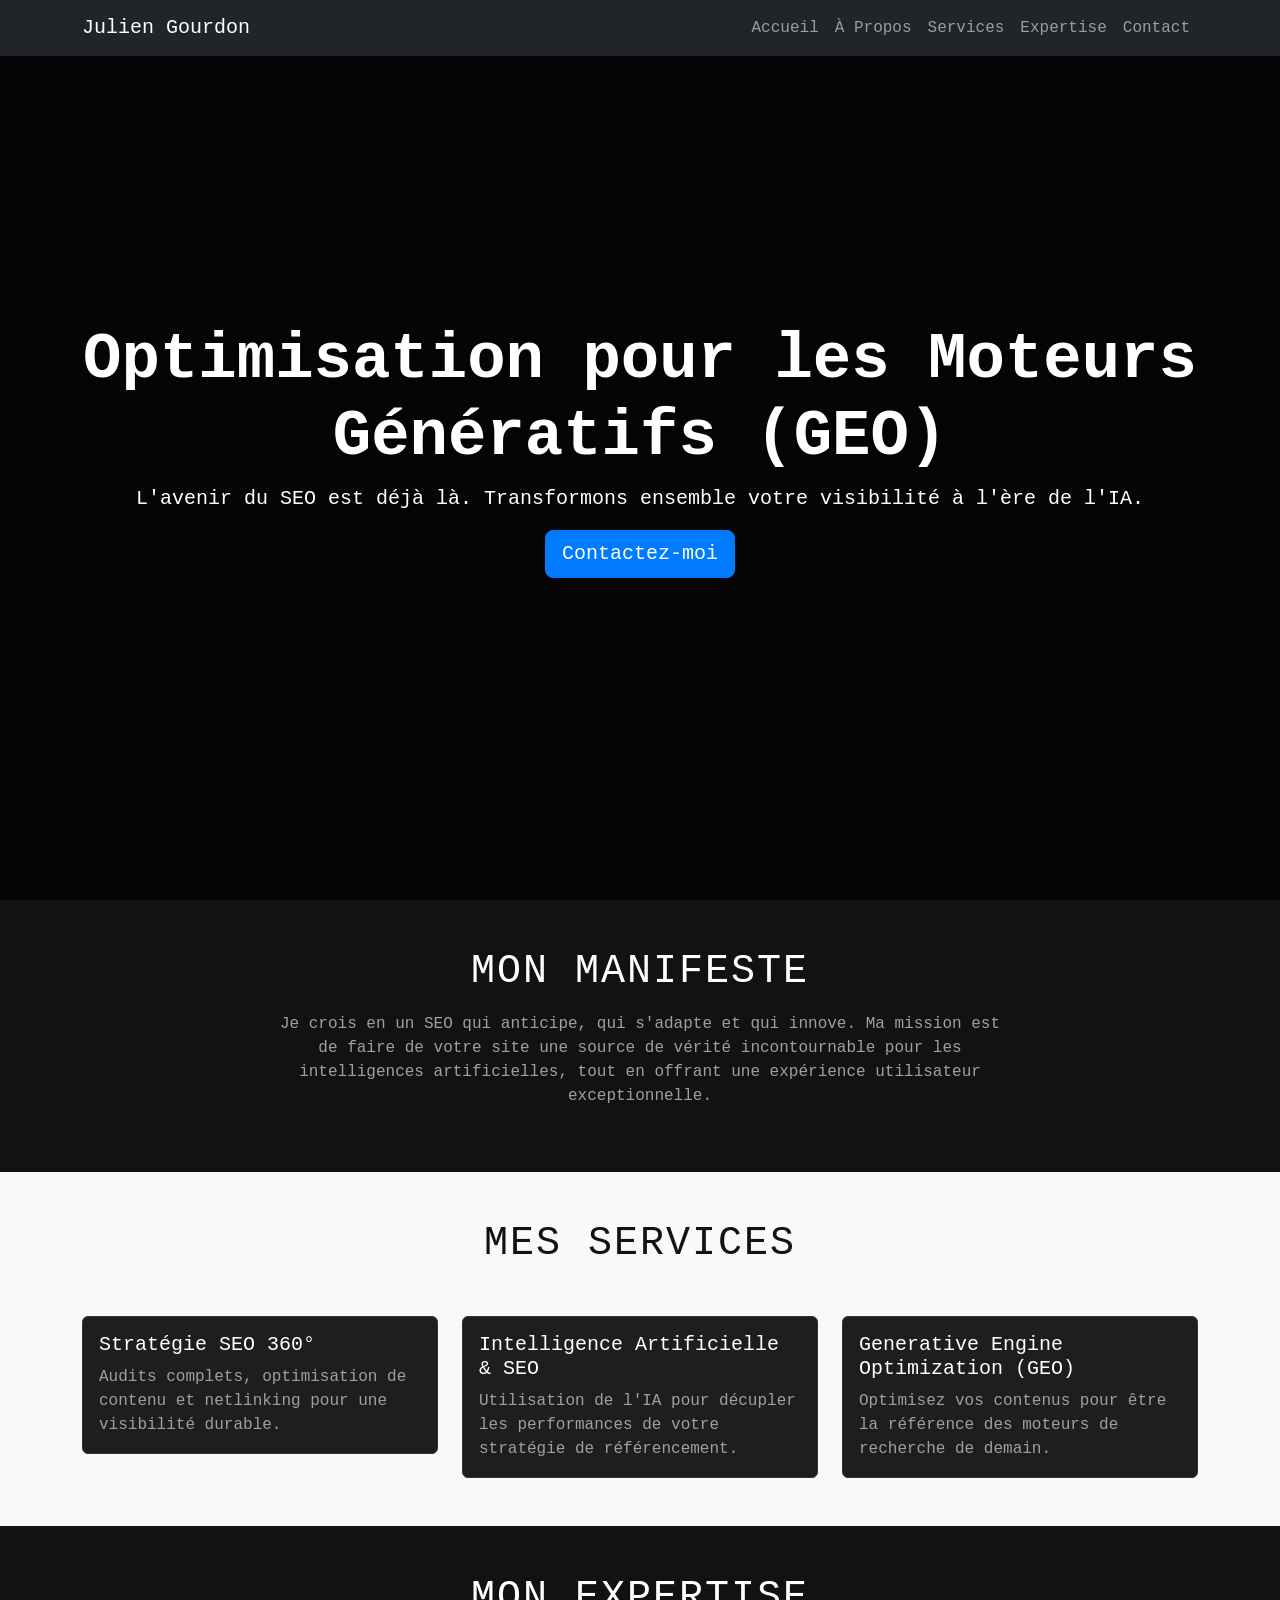
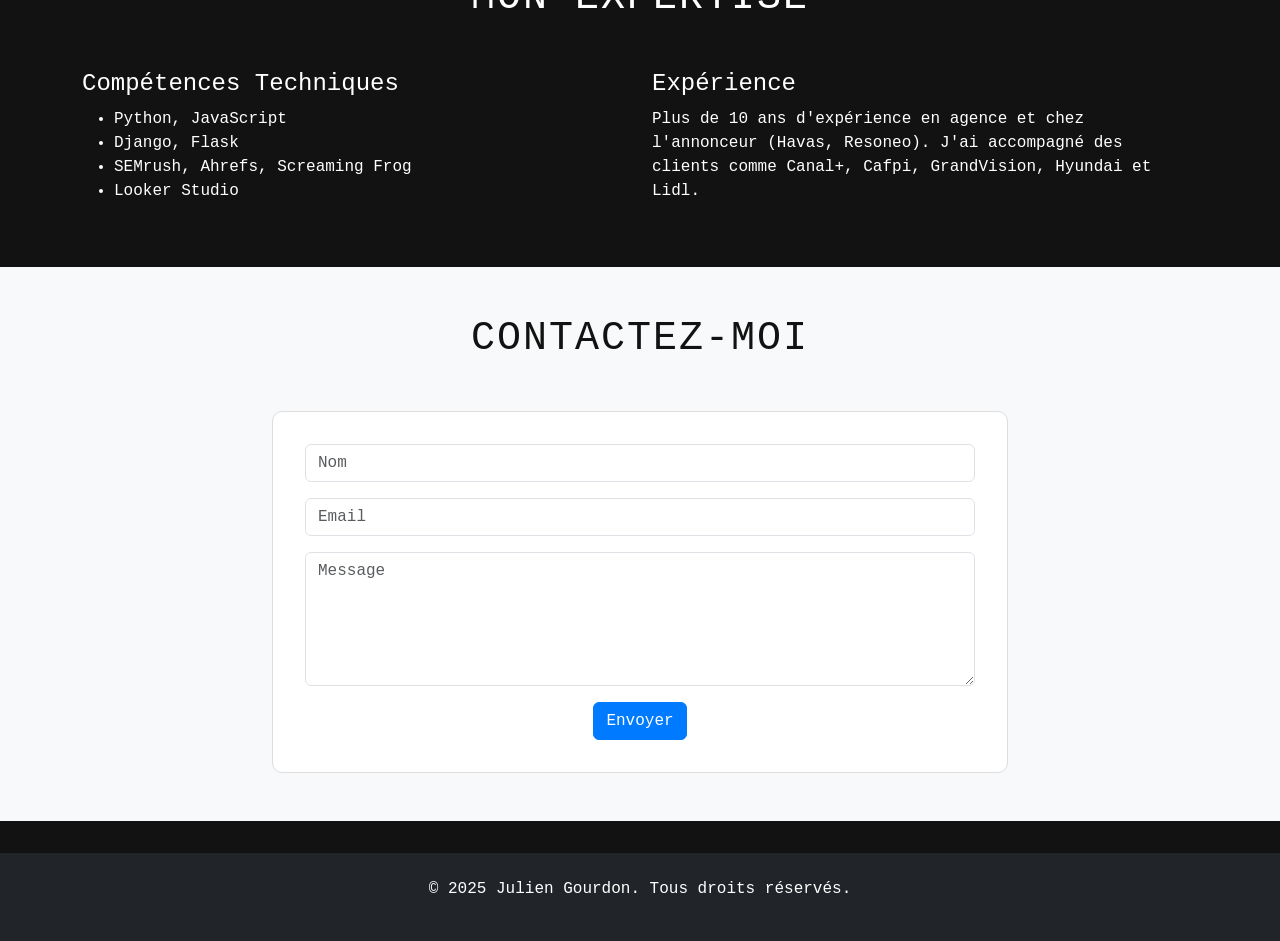
==== home.html @ 88cc04ff "feat:Initial-Website-Version" ====
<!DOCTYPE html>
<html lang="fr">
<head>
    <meta charset="UTF-8">
    <meta name="viewport" content="width=device-width, initial-scale=1.0">
    <title>Julien Gourdon - Consultant GEO & SEO</title>
    <link href="https://cdn.jsdelivr.net/npm/bootstrap@5.3.3/dist/css/bootstrap.min.css" rel="stylesheet">
    <link rel="stylesheet" href="home.css">
</head>
<body>

    <nav class="navbar navbar-expand-lg navbar-dark bg-dark fixed-top">
        <div class="container">
            <a class="navbar-brand" href="#">Julien Gourdon</a>
            <button class="navbar-toggler" type="button" data-bs-toggle="collapse" data-bs-target="#navbarNav" aria-controls="navbarNav" aria-expanded="false" aria-label="Toggle navigation">
                <span class="navbar-toggler-icon"></span>
            </button>
            <div class="collapse navbar-collapse" id="navbarNav">
                <ul class="navbar-nav ms-auto">
                    <li class="nav-item"><a class="nav-link" href="#hero">Accueil</a></li>
                    <li class="nav-item"><a class="nav-link" href="#about">À Propos</a></li>
                    <li class="nav-item"><a class="nav-link" href="#services">Services</a></li>
                    <li class="nav-item"><a class="nav-link" href="#expertise">Expertise</a></li>
                    <li class="nav-item"><a class="nav-link" href="#contact">Contact</a></li>
                </ul>
            </div>
        </div>
    </nav>

    <header id="hero" class="hero-section">
        <div class="container text-center">
            <h1 class="display-4">Optimisation pour les Moteurs Génératifs (GEO)</h1>
            <p class="lead">L'avenir du SEO est déjà là. Transformons ensemble votre visibilité à l'ère de l'IA.</p>
            <a href="#contact" class="btn btn-primary btn-lg">Contactez-moi</a>
        </div>
    </header>

    <section id="about" class="py-5">
        <div class="container">
            <div class="row">
                <div class="col-lg-8 mx-auto text-center">
                    <h2 class="section-heading">Mon Manifeste</h2>
                    <p class="text-muted">Je crois en un SEO qui anticipe, qui s'adapte et qui innove. Ma mission est de faire de votre site une source de vérité incontournable pour les intelligences artificielles, tout en offrant une expérience utilisateur exceptionnelle.</p>
                </div>
            </div>
        </div>
    </section>

    <section id="services" class="bg-light py-5">
        <div class="container">
            <div class="text-center mb-5">
                <h2 class="section-heading">Mes Services</h2>
            </div>
            <div class="row">
                <div class="col-md-4">
                    <div class="card">
                        <div class="card-body">
                            <h5 class="card-title">Stratégie SEO 360°</h5>
                            <p class="card-text">Audits complets, optimisation de contenu et netlinking pour une visibilité durable.</p>
                        </div>
                    </div>
                </div>
                <div class="col-md-4">
                    <div class="card">
                        <div class="card-body">
                            <h5 class="card-title">Intelligence Artificielle & SEO</h5>
                            <p class="card-text">Utilisation de l'IA pour décupler les performances de votre stratégie de référencement.</p>
                        </div>
                    </div>
                </div>
                <div class="col-md-4">
                    <div class="card">
                        <div class="card-body">
                            <h5 class="card-title">Generative Engine Optimization (GEO)</h5>
                            <p class="card-text">Optimisez vos contenus pour être la référence des moteurs de recherche de demain.</p>
                        </div>
                    </div>
                </div>
            </div>
        </div>
    </section>

    <section id="expertise" class="py-5">
        <div class="container">
            <div class="text-center mb-5">
                <h2 class="section-heading">Mon Expertise</h2>
            </div>
            <div class="row">
                <div class="col-lg-6">
                    <h4>Compétences Techniques</h4>
                    <ul>
                        <li>Python, JavaScript</li>
                        <li>Django, Flask</li>
                        <li>SEMrush, Ahrefs, Screaming Frog</li>
                        <li>Looker Studio</li>
                    </ul>
                </div>
                <div class="col-lg-6">
                    <h4>Expérience</h4>
                    <p>Plus de 10 ans d'expérience en agence et chez l'annonceur (Havas, Resoneo). J'ai accompagné des clients comme Canal+, Cafpi, GrandVision, Hyundai et Lidl.</p>
                </div>
            </div>
        </div>
    </section>

    <section id="contact" class="bg-light py-5">
        <div class="container">
            <div class="text-center mb-5">
                <h2 class="section-heading">Contactez-moi</h2>
            </div>
            <div class="row">
                <div class="col-lg-8 mx-auto">
                    <form>
                        <div class="mb-3">
                            <input type="text" class="form-control" placeholder="Nom">
                        </div>
                        <div class="mb-3">
                            <input type="email" class="form-control" placeholder="Email">
                        </div>
                        <div class="mb-3">
                            <textarea class="form-control" rows="5" placeholder="Message"></textarea>
                        </div>
                        <div class="text-center">
                            <button type="submit" class="btn btn-primary">Envoyer</button>
                        </div>
                    </form>
                </div>
            </div>
        </div>
    </section>

    <footer class="py-4 bg-dark text-white">
        <div class="container text-center">
            <p>&copy; 2025 Julien Gourdon. Tous droits réservés.</p>
        </div>
    </footer>

    <script src="https://cdn.jsdelivr.net/npm/bootstrap@5.3.3/dist/js/bootstrap.bundle.min.js"></script>
    <script src="home.js"></script>
</body>
</html>
---- home.css ----
body {
    background-color: #121212;
    color: #ffffff;
    font-family: 'Roboto Mono', monospace;
}

.hero-section {
    background: linear-gradient(rgba(0, 0, 0, 0.7), rgba(0, 0, 0, 0.7)), url('https://source.unsplash.com/random/1920x1080/?technology,abstract');
    background-size: cover;
    background-position: center;
    height: 100vh;
    display: flex;
    align-items: center;
    justify-content: center;
}

.hero-section h1 {
    font-size: 4rem;
    font-weight: 700;
    text-shadow: 2px 2px 4px rgba(0,0,0,0.5);
}

.section-heading {
    font-size: 2.5rem;
    margin-bottom: 1rem;
    text-transform: uppercase;
    letter-spacing: 2px;
}

/* Make text in light sections dark */
.bg-light .section-heading,
.bg-light p {
    color: #121212;
}

.text-muted {
    color: #a0a0a0 !important; /* Lighter muted color for dark bg */
}

.card {
    background-color: #1e1e1e;
    border: 1px solid #333;
    transition: transform 0.3s;
}

.card .card-title {
    color: #ffffff;
}

.card .card-text {
    color: #a0a0a0;
}

.card:hover {
    transform: translateY(-10px);
}

.btn-primary {
    background-color: #007bff;
    border-color: #007bff;
}

.btn-primary:hover {
    background-color: #0056b3;
    border-color: #0056b3;
}

/* Adjust contact form for light background */
#contact.bg-light form {
    background-color: #ffffff;
    padding: 2rem;
    border-radius: 10px;
    border: 1px solid #ddd;
}

footer {
    margin-top: 2rem;
}
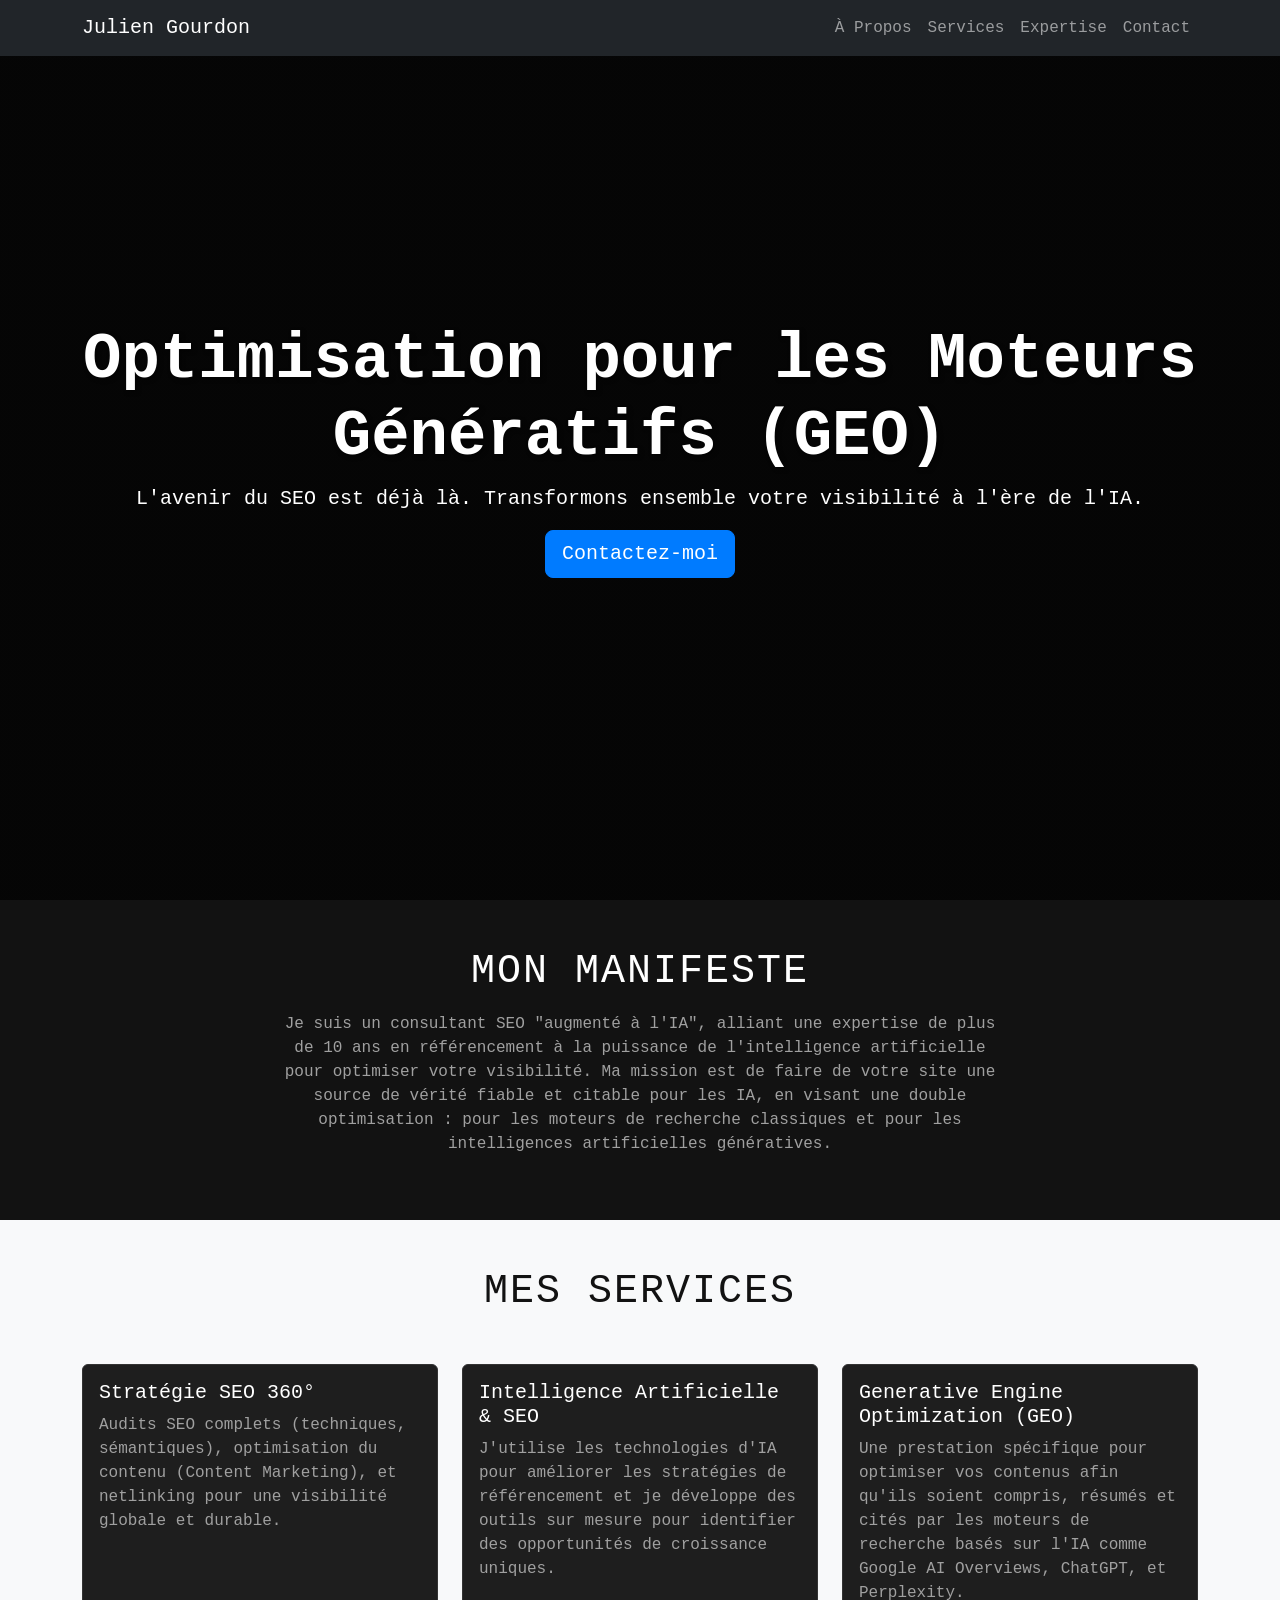
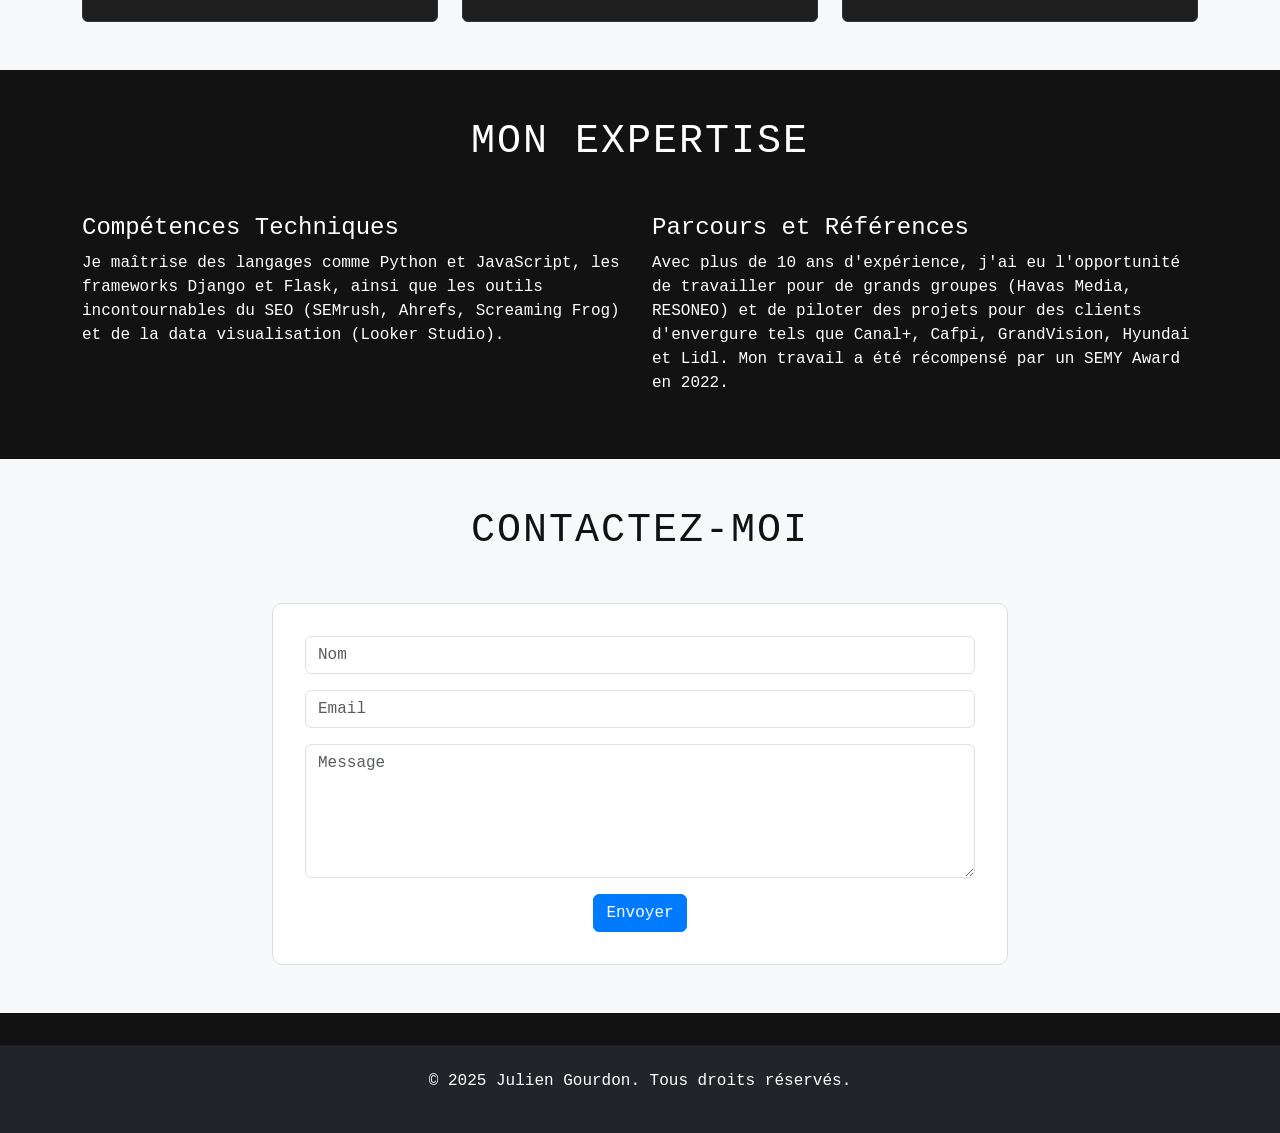
==== commit 060aa2cb: "feat:Update-Content-And-Remove-Home-Link" ====
--- a/home.html
+++ b/home.html
@@ -17,7 +17,7 @@
             </button>
             <div class="collapse navbar-collapse" id="navbarNav">
                 <ul class="navbar-nav ms-auto">
-                    <li class="nav-item"><a class="nav-link" href="#hero">Accueil</a></li>
+                    
                     <li class="nav-item"><a class="nav-link" href="#about">À Propos</a></li>
                     <li class="nav-item"><a class="nav-link" href="#services">Services</a></li>
                     <li class="nav-item"><a class="nav-link" href="#expertise">Expertise</a></li>
@@ -40,7 +40,7 @@
             <div class="row">
                 <div class="col-lg-8 mx-auto text-center">
                     <h2 class="section-heading">Mon Manifeste</h2>
-                    <p class="text-muted">Je crois en un SEO qui anticipe, qui s'adapte et qui innove. Ma mission est de faire de votre site une source de vérité incontournable pour les intelligences artificielles, tout en offrant une expérience utilisateur exceptionnelle.</p>
+                    <p class="text-muted">Je suis un consultant SEO "augmenté à l'IA", alliant une expertise de plus de 10 ans en référencement à la puissance de l'intelligence artificielle pour optimiser votre visibilité. Ma mission est de faire de votre site une source de vérité fiable et citable pour les IA, en visant une double optimisation : pour les moteurs de recherche classiques et pour les intelligences artificielles génératives.</p>
                 </div>
             </div>
         </div>
@@ -53,26 +53,26 @@
             </div>
             <div class="row">
                 <div class="col-md-4">
-                    <div class="card">
+                    <div class="card h-100">
                         <div class="card-body">
                             <h5 class="card-title">Stratégie SEO 360°</h5>
-                            <p class="card-text">Audits complets, optimisation de contenu et netlinking pour une visibilité durable.</p>
+                            <p class="card-text">Audits SEO complets (techniques, sémantiques), optimisation du contenu (Content Marketing), et netlinking pour une visibilité globale et durable.</p>
                         </div>
                     </div>
                 </div>
                 <div class="col-md-4">
-                    <div class="card">
+                    <div class="card h-100">
                         <div class="card-body">
                             <h5 class="card-title">Intelligence Artificielle & SEO</h5>
-                            <p class="card-text">Utilisation de l'IA pour décupler les performances de votre stratégie de référencement.</p>
+                            <p class="card-text">J'utilise les technologies d'IA pour améliorer les stratégies de référencement et je développe des outils sur mesure pour identifier des opportunités de croissance uniques.</p>
                         </div>
                     </div>
                 </div>
                 <div class="col-md-4">
-                    <div class="card">
+                    <div class="card h-100">
                         <div class="card-body">
                             <h5 class="card-title">Generative Engine Optimization (GEO)</h5>
-                            <p class="card-text">Optimisez vos contenus pour être la référence des moteurs de recherche de demain.</p>
+                            <p class="card-text">Une prestation spécifique pour optimiser vos contenus afin qu'ils soient compris, résumés et cités par les moteurs de recherche basés sur l'IA comme Google AI Overviews, ChatGPT, et Perplexity.</p>
                         </div>
                     </div>
                 </div>
@@ -88,16 +88,11 @@
             <div class="row">
                 <div class="col-lg-6">
                     <h4>Compétences Techniques</h4>
-                    <ul>
-                        <li>Python, JavaScript</li>
-                        <li>Django, Flask</li>
-                        <li>SEMrush, Ahrefs, Screaming Frog</li>
-                        <li>Looker Studio</li>
-                    </ul>
+                    <p>Je maîtrise des langages comme Python et JavaScript, les frameworks Django et Flask, ainsi que les outils incontournables du SEO (SEMrush, Ahrefs, Screaming Frog) et de la data visualisation (Looker Studio).</p>
                 </div>
                 <div class="col-lg-6">
-                    <h4>Expérience</h4>
-                    <p>Plus de 10 ans d'expérience en agence et chez l'annonceur (Havas, Resoneo). J'ai accompagné des clients comme Canal+, Cafpi, GrandVision, Hyundai et Lidl.</p>
+                    <h4>Parcours et Références</h4>
+                    <p>Avec plus de 10 ans d'expérience, j'ai eu l'opportunité de travailler pour de grands groupes (Havas Media, RESONEO) et de piloter des projets pour des clients d'envergure tels que Canal+, Cafpi, GrandVision, Hyundai et Lidl. Mon travail a été récompensé par un SEMY Award en 2022.</p>
                 </div>
             </div>
         </div>
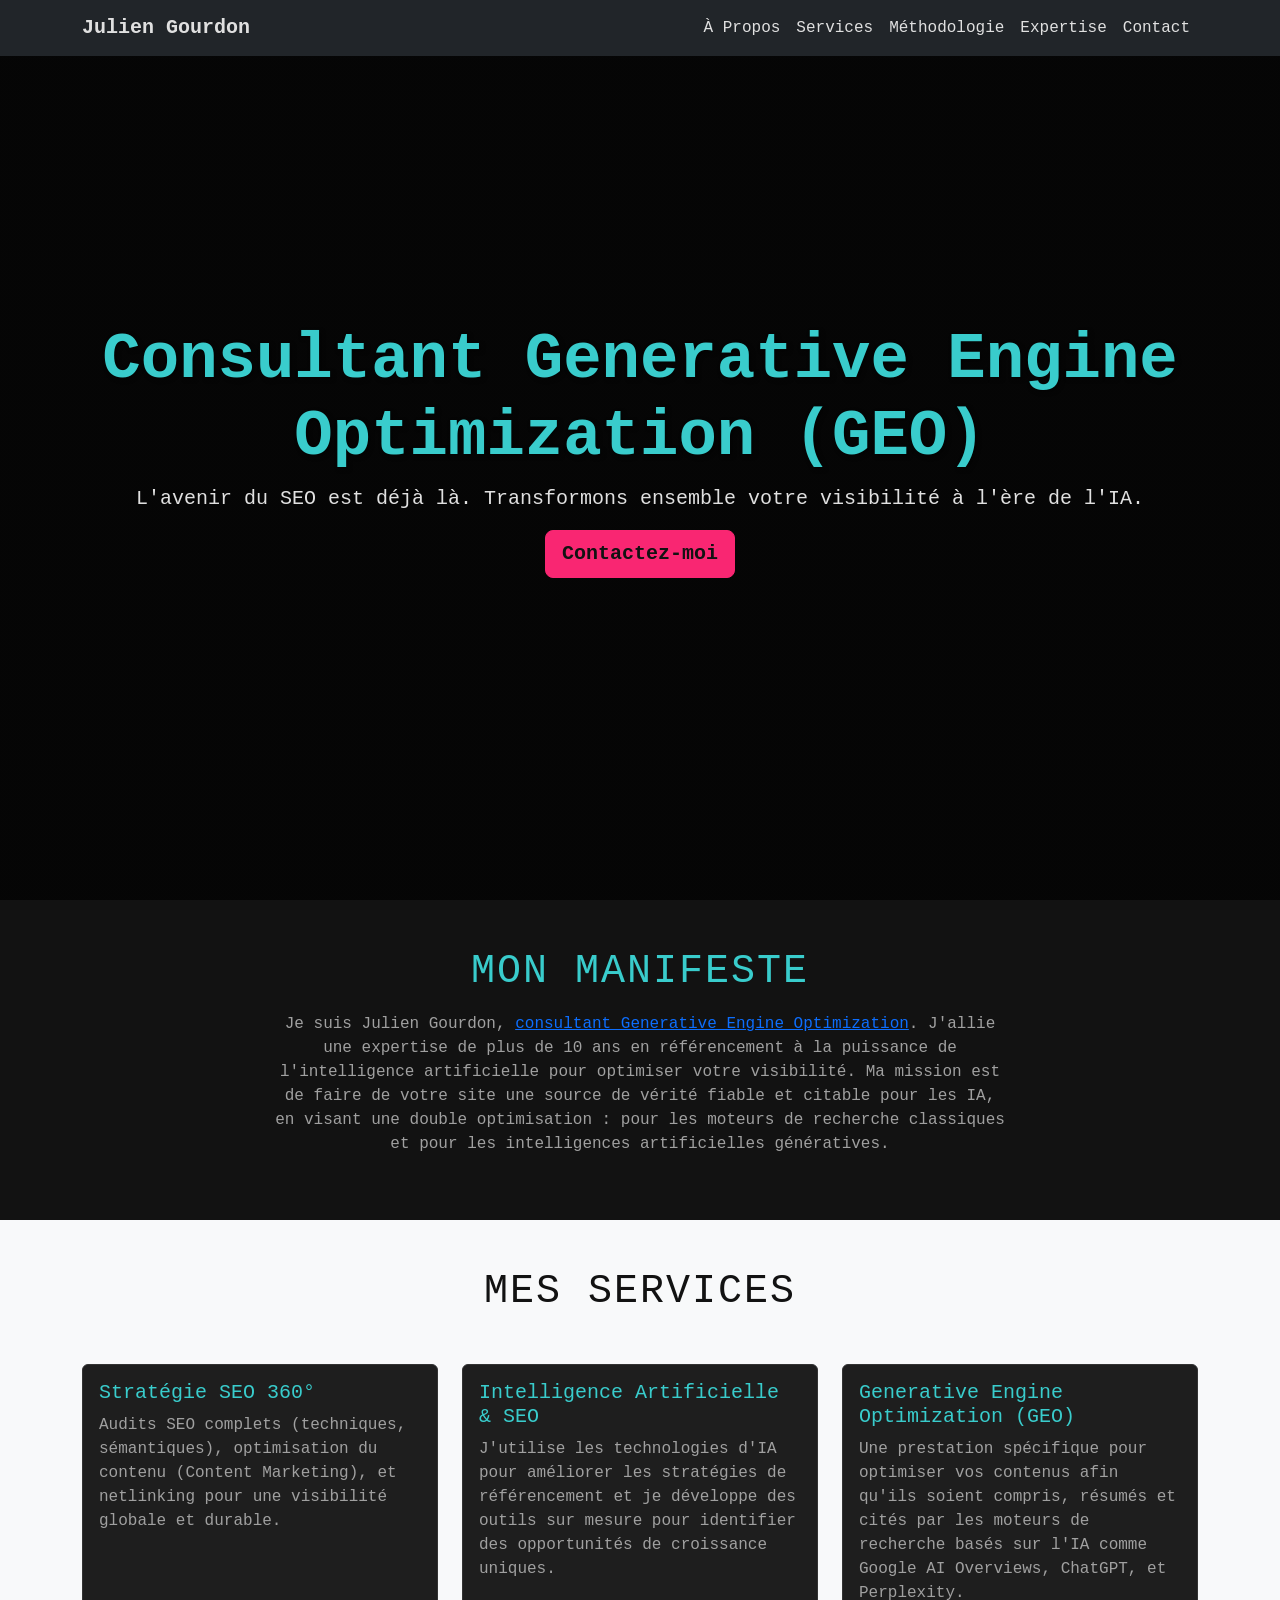
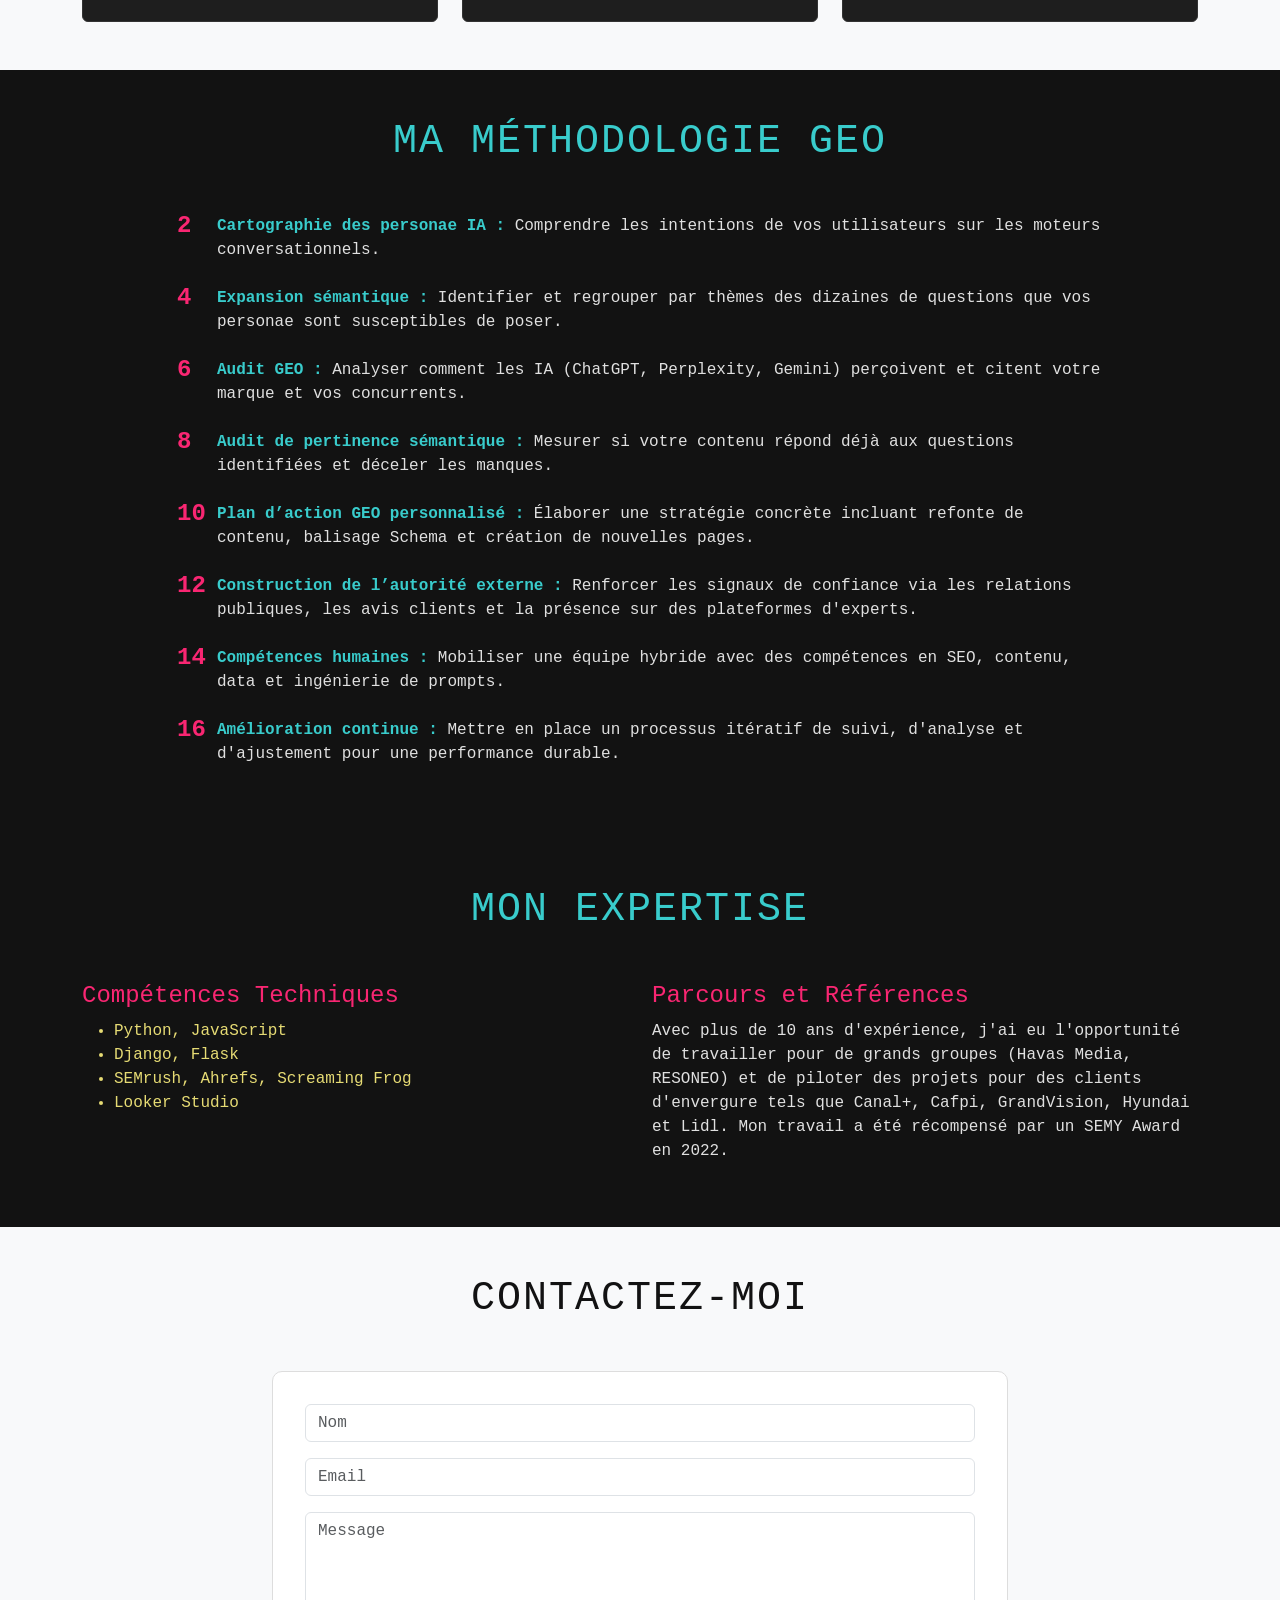
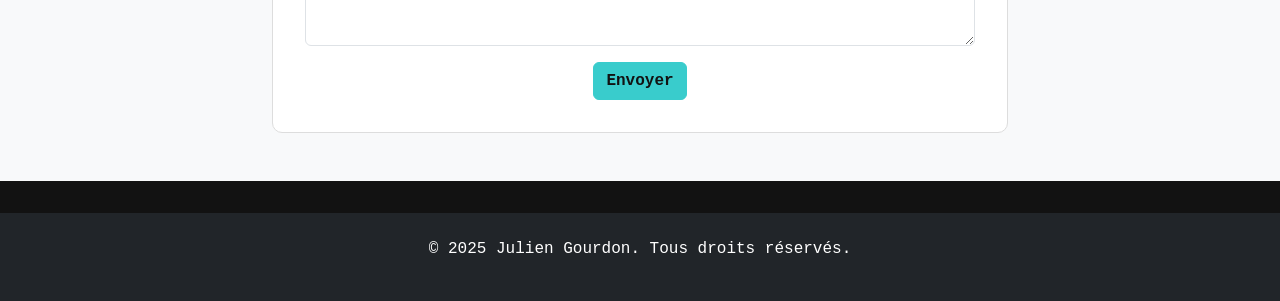
==== commit aee3f586: "feat:Add-Methodology-Section-And-Update-Styles" ====
--- a/home.html
+++ b/home.html
@@ -20,6 +20,7 @@
                     
                     <li class="nav-item"><a class="nav-link" href="#about">À Propos</a></li>
                     <li class="nav-item"><a class="nav-link" href="#services">Services</a></li>
+                    <li class="nav-item"><a class="nav-link" href="#methodology">Méthodologie</a></li>
                     <li class="nav-item"><a class="nav-link" href="#expertise">Expertise</a></li>
                     <li class="nav-item"><a class="nav-link" href="#contact">Contact</a></li>
                 </ul>
@@ -29,7 +30,7 @@
 
     <header id="hero" class="hero-section">
         <div class="container text-center">
-            <h1 class="display-4">Optimisation pour les Moteurs Génératifs (GEO)</h1>
+            <h1 class="display-4">Consultant Generative Engine Optimization (GEO)</h1>
             <p class="lead">L'avenir du SEO est déjà là. Transformons ensemble votre visibilité à l'ère de l'IA.</p>
             <a href="#contact" class="btn btn-primary btn-lg">Contactez-moi</a>
         </div>
@@ -40,7 +41,7 @@
             <div class="row">
                 <div class="col-lg-8 mx-auto text-center">
                     <h2 class="section-heading">Mon Manifeste</h2>
-                    <p class="text-muted">Je suis un consultant SEO "augmenté à l'IA", alliant une expertise de plus de 10 ans en référencement à la puissance de l'intelligence artificielle pour optimiser votre visibilité. Ma mission est de faire de votre site une source de vérité fiable et citable pour les IA, en visant une double optimisation : pour les moteurs de recherche classiques et pour les intelligences artificielles génératives.</p>
+                    <p class="text-muted">Je suis Julien Gourdon, <a href="https://julien-gourdon.fr">consultant Generative Engine Optimization</a>. J'allie une expertise de plus de 10 ans en référencement à la puissance de l'intelligence artificielle pour optimiser votre visibilité. Ma mission est de faire de votre site une source de vérité fiable et citable pour les IA, en visant une double optimisation : pour les moteurs de recherche classiques et pour les intelligences artificielles génératives.</p>
                 </div>
             </div>
         </div>
@@ -80,6 +81,28 @@
         </div>
     </section>
 
+    <section id="methodology" class="py-5">
+        <div class="container">
+            <div class="text-center mb-5">
+                <h2 class="section-heading">Ma Méthodologie GEO</h2>
+            </div>
+            <div class="row">
+                <div class="col-lg-10 mx-auto">
+                    <ol class="methodology-list">
+                        <li><strong>Cartographie des personae IA :</strong> Comprendre les intentions de vos utilisateurs sur les moteurs conversationnels.</li>
+                        <li><strong>Expansion sémantique :</strong> Identifier et regrouper par thèmes des dizaines de questions que vos personae sont susceptibles de poser.</li>
+                        <li><strong>Audit GEO :</strong> Analyser comment les IA (ChatGPT, Perplexity, Gemini) perçoivent et citent votre marque et vos concurrents.</li>
+                        <li><strong>Audit de pertinence sémantique :</strong> Mesurer si votre contenu répond déjà aux questions identifiées et déceler les manques.</li>
+                        <li><strong>Plan d’action GEO personnalisé :</strong> Élaborer une stratégie concrète incluant refonte de contenu, balisage Schema et création de nouvelles pages.</li>
+                        <li><strong>Construction de l’autorité externe :</strong> Renforcer les signaux de confiance via les relations publiques, les avis clients et la présence sur des plateformes d'experts.</li>
+                        <li><strong>Compétences humaines :</strong> Mobiliser une équipe hybride avec des compétences en SEO, contenu, data et ingénierie de prompts.</li>
+                        <li><strong>Amélioration continue :</strong> Mettre en place un processus itératif de suivi, d'analyse et d'ajustement pour une performance durable.</li>
+                    </ol>
+                </div>
+            </div>
+        </div>
+    </section>
+
     <section id="expertise" class="py-5">
         <div class="container">
             <div class="text-center mb-5">
@@ -88,7 +111,12 @@
             <div class="row">
                 <div class="col-lg-6">
                     <h4>Compétences Techniques</h4>
-                    <p>Je maîtrise des langages comme Python et JavaScript, les frameworks Django et Flask, ainsi que les outils incontournables du SEO (SEMrush, Ahrefs, Screaming Frog) et de la data visualisation (Looker Studio).</p>
+                    <ul class="skills-list">
+                        <li>Python, JavaScript</li>
+                        <li>Django, Flask</li>
+                        <li>SEMrush, Ahrefs, Screaming Frog</li>
+                        <li>Looker Studio</li>
+                    </ul>
                 </div>
                 <div class="col-lg-6">
                     <h4>Parcours et Références</h4>
--- a/home.css
+++ b/home.css
@@ -1,7 +1,20 @@
 body {
     background-color: #121212;
-    color: #ffffff;
+    color: #E0E0E0; /* Softer white for terminal feel */
     font-family: 'Roboto Mono', monospace;
+}
+
+.navbar-dark .navbar-brand {
+    color: #E0E0E0;
+    font-weight: bold;
+}
+
+.navbar-dark .navbar-nav .nav-link {
+    color: #E0E0E0;
+    transition: color 0.3s;
+}
+.navbar-dark .navbar-nav .nav-link:hover, .navbar-dark .navbar-brand:hover {
+    color: #39CCCC;
 }
 
 .hero-section {
@@ -18,6 +31,7 @@
     font-size: 4rem;
     font-weight: 700;
     text-shadow: 2px 2px 4px rgba(0,0,0,0.5);
+    color: #39CCCC; /* Vibrant cyan accent */
 }
 
 .section-heading {
@@ -25,6 +39,7 @@
     margin-bottom: 1rem;
     text-transform: uppercase;
     letter-spacing: 2px;
+    color: #39CCCC; /* Vibrant cyan accent */
 }
 
 /* Make text in light sections dark */
@@ -44,11 +59,46 @@
 }
 
 .card .card-title {
-    color: #ffffff;
+    color: #39CCCC; /* Vibrant cyan accent */
 }
 
 .card .card-text {
     color: #a0a0a0;
+}
+
+#expertise h4 {
+    color: #F92672; /* Pink/Magenta for subheadings */
+}
+
+#expertise ul.skills-list li {
+    color: #E6DB74; /* Yellow for list items */
+}
+
+.methodology-list {
+    list-style: none;
+    padding-left: 0;
+}
+
+.methodology-list li {
+    margin-bottom: 1.5rem;
+    padding-left: 2.5rem;
+    position: relative;
+}
+
+.methodology-list li::before {
+    content: counter(list-item);
+    counter-increment: list-item;
+    position: absolute;
+    left: 0;
+    top: 0;
+    color: #F92672;
+    font-weight: bold;
+    font-size: 1.5rem;
+    line-height: 1;
+}
+
+.methodology-list li strong {
+    color: #39CCCC;
 }
 
 .card:hover {
@@ -56,13 +106,26 @@
 }
 
 .btn-primary {
-    background-color: #007bff;
-    border-color: #007bff;
+    background-color: #39CCCC;
+    border-color: #39CCCC;
+    color: #121212; /* Dark text on bright button */
+    font-weight: bold;
 }
 
 .btn-primary:hover {
-    background-color: #0056b3;
-    border-color: #0056b3;
+    background-color: #2bb8b8; /* Slightly darker cyan on hover */
+    border-color: #2bb8b8;
+    color: #121212;
+}
+
+#hero .btn-primary {
+    background-color: #F92672;
+    border-color: #F92672;
+}
+
+#hero .btn-primary:hover {
+    background-color: #d81b60;
+    border-color: #d81b60;
 }
 
 /* Adjust contact form for light background */
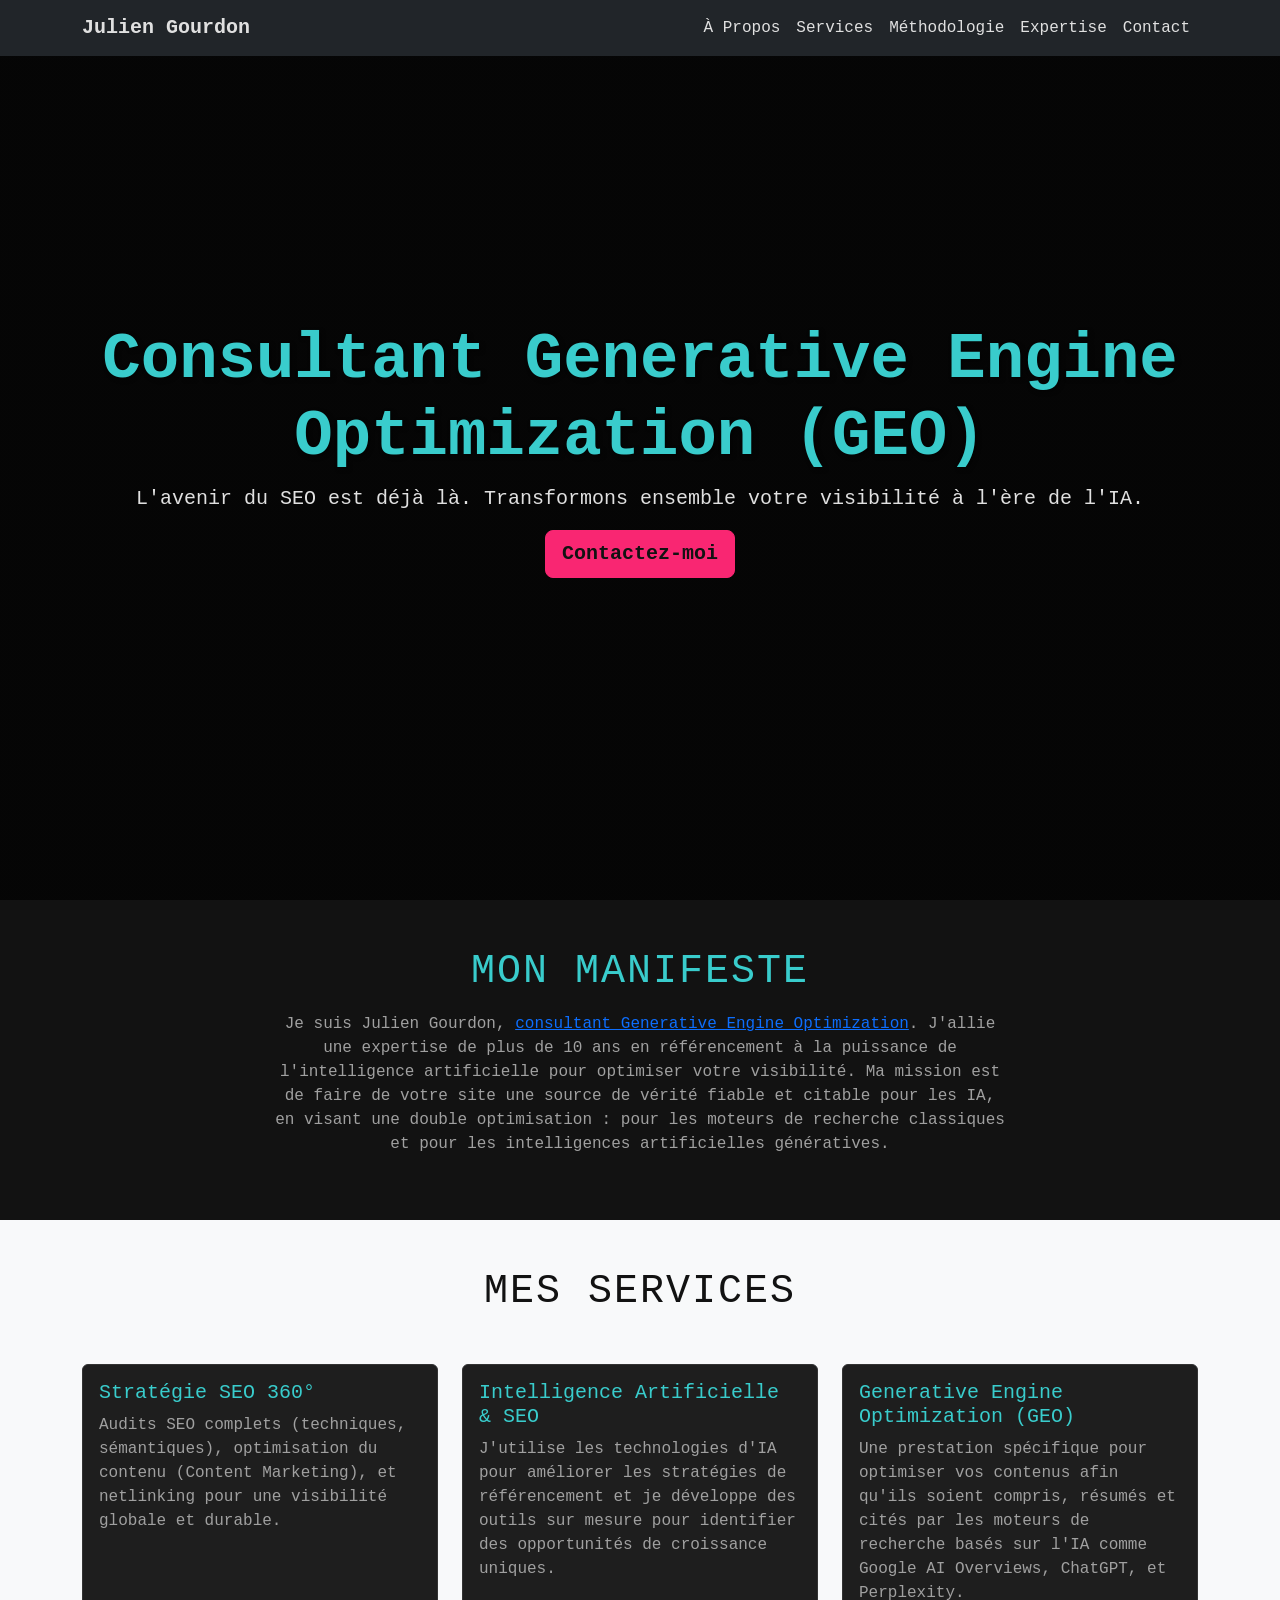
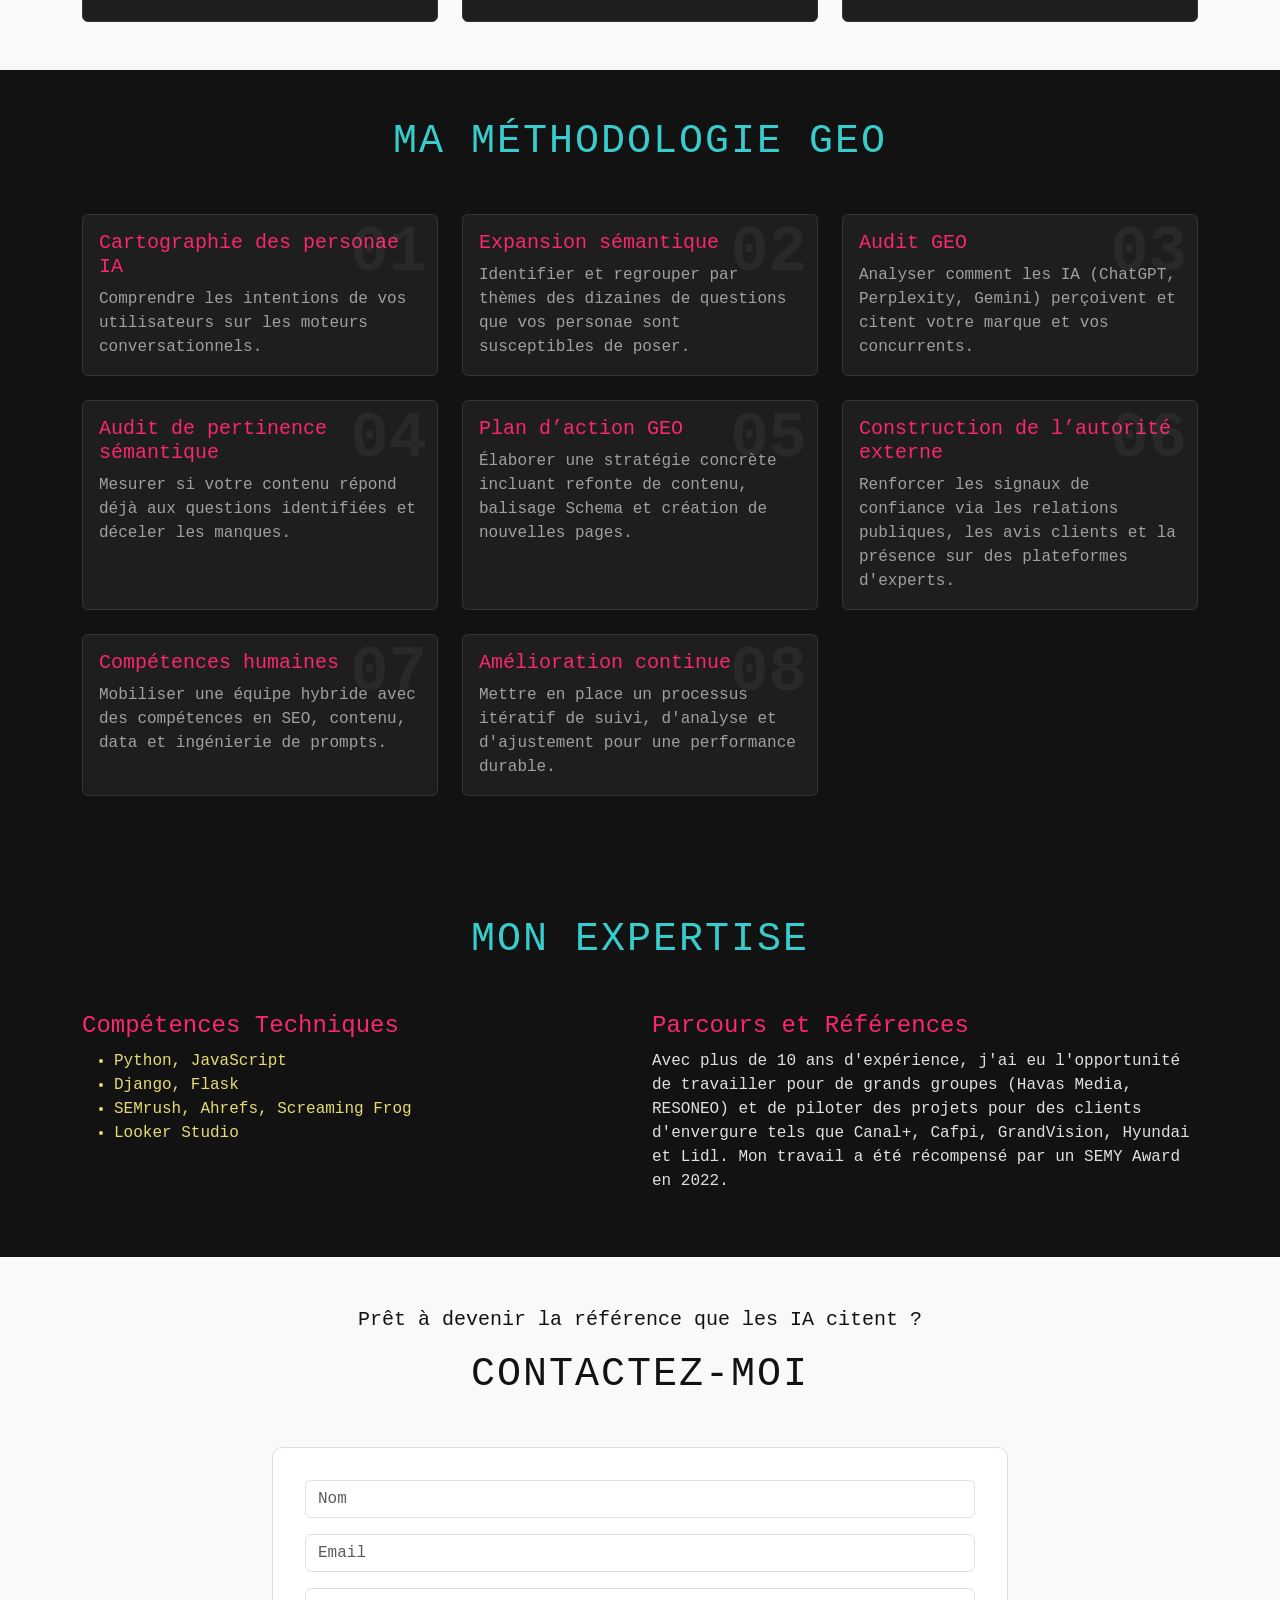
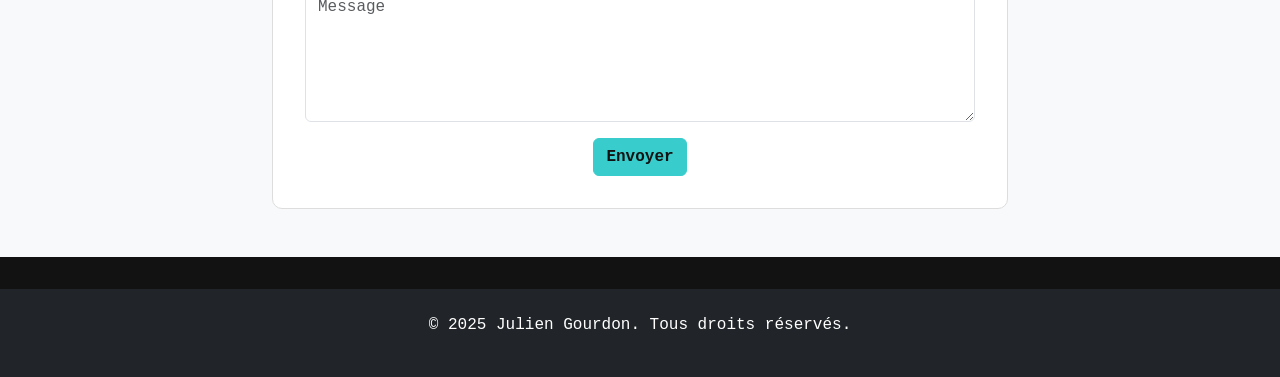
==== commit 3f05feb3: "feat:Refactor-Methodology-To-Cards-And-Update-Contact-Section" ====
--- a/home.html
+++ b/home.html
@@ -87,17 +87,77 @@
                 <h2 class="section-heading">Ma Méthodologie GEO</h2>
             </div>
             <div class="row">
-                <div class="col-lg-10 mx-auto">
-                    <ol class="methodology-list">
-                        <li><strong>Cartographie des personae IA :</strong> Comprendre les intentions de vos utilisateurs sur les moteurs conversationnels.</li>
-                        <li><strong>Expansion sémantique :</strong> Identifier et regrouper par thèmes des dizaines de questions que vos personae sont susceptibles de poser.</li>
-                        <li><strong>Audit GEO :</strong> Analyser comment les IA (ChatGPT, Perplexity, Gemini) perçoivent et citent votre marque et vos concurrents.</li>
-                        <li><strong>Audit de pertinence sémantique :</strong> Mesurer si votre contenu répond déjà aux questions identifiées et déceler les manques.</li>
-                        <li><strong>Plan d’action GEO personnalisé :</strong> Élaborer une stratégie concrète incluant refonte de contenu, balisage Schema et création de nouvelles pages.</li>
-                        <li><strong>Construction de l’autorité externe :</strong> Renforcer les signaux de confiance via les relations publiques, les avis clients et la présence sur des plateformes d'experts.</li>
-                        <li><strong>Compétences humaines :</strong> Mobiliser une équipe hybride avec des compétences en SEO, contenu, data et ingénierie de prompts.</li>
-                        <li><strong>Amélioration continue :</strong> Mettre en place un processus itératif de suivi, d'analyse et d'ajustement pour une performance durable.</li>
-                    </ol>
+                <div class="col-md-6 col-lg-4 mb-4">
+                    <div class="card methodology-card h-100">
+                        <div class="card-body">
+                            <span class="methodology-step-number">01</span>
+                            <h5 class="card-title">Cartographie des personae IA</h5>
+                            <p class="card-text">Comprendre les intentions de vos utilisateurs sur les moteurs conversationnels.</p>
+                        </div>
+                    </div>
+                </div>
+                <div class="col-md-6 col-lg-4 mb-4">
+                    <div class="card methodology-card h-100">
+                        <div class="card-body">
+                            <span class="methodology-step-number">02</span>
+                            <h5 class="card-title">Expansion sémantique</h5>
+                            <p class="card-text">Identifier et regrouper par thèmes des dizaines de questions que vos personae sont susceptibles de poser.</p>
+                        </div>
+                    </div>
+                </div>
+                <div class="col-md-6 col-lg-4 mb-4">
+                    <div class="card methodology-card h-100">
+                        <div class="card-body">
+                            <span class="methodology-step-number">03</span>
+                            <h5 class="card-title">Audit GEO</h5>
+                            <p class="card-text">Analyser comment les IA (ChatGPT, Perplexity, Gemini) perçoivent et citent votre marque et vos concurrents.</p>
+                        </div>
+                    </div>
+                </div>
+                <div class="col-md-6 col-lg-4 mb-4">
+                    <div class="card methodology-card h-100">
+                        <div class="card-body">
+                            <span class="methodology-step-number">04</span>
+                            <h5 class="card-title">Audit de pertinence sémantique</h5>
+                            <p class="card-text">Mesurer si votre contenu répond déjà aux questions identifiées et déceler les manques.</p>
+                        </div>
+                    </div>
+                </div>
+                <div class="col-md-6 col-lg-4 mb-4">
+                    <div class="card methodology-card h-100">
+                        <div class="card-body">
+                            <span class="methodology-step-number">05</span>
+                            <h5 class="card-title">Plan d’action GEO</h5>
+                            <p class="card-text">Élaborer une stratégie concrète incluant refonte de contenu, balisage Schema et création de nouvelles pages.</p>
+                        </div>
+                    </div>
+                </div>
+                <div class="col-md-6 col-lg-4 mb-4">
+                    <div class="card methodology-card h-100">
+                        <div class="card-body">
+                            <span class="methodology-step-number">06</span>
+                            <h5 class="card-title">Construction de l’autorité externe</h5>
+                            <p class="card-text">Renforcer les signaux de confiance via les relations publiques, les avis clients et la présence sur des plateformes d'experts.</p>
+                        </div>
+                    </div>
+                </div>
+                <div class="col-md-6 col-lg-4 mb-4">
+                    <div class="card methodology-card h-100">
+                        <div class="card-body">
+                            <span class="methodology-step-number">07</span>
+                            <h5 class="card-title">Compétences humaines</h5>
+                            <p class="card-text">Mobiliser une équipe hybride avec des compétences en SEO, contenu, data et ingénierie de prompts.</p>
+                        </div>
+                    </div>
+                </div>
+                <div class="col-md-6 col-lg-4 mb-4">
+                    <div class="card methodology-card h-100">
+                        <div class="card-body">
+                            <span class="methodology-step-number">08</span>
+                            <h5 class="card-title">Amélioration continue</h5>
+                            <p class="card-text">Mettre en place un processus itératif de suivi, d'analyse et d'ajustement pour une performance durable.</p>
+                        </div>
+                    </div>
                 </div>
             </div>
         </div>
@@ -129,6 +189,7 @@
     <section id="contact" class="bg-light py-5">
         <div class="container">
             <div class="text-center mb-5">
+                <p class="lead">Prêt à devenir la référence que les IA citent ?</p>
                 <h2 class="section-heading">Contactez-moi</h2>
             </div>
             <div class="row">
--- a/home.css
+++ b/home.css
@@ -77,6 +77,7 @@
 .methodology-list {
     list-style: none;
     padding-left: 0;
+    counter-reset: methodology-counter;
 }
 
 .methodology-list li {
@@ -86,8 +87,8 @@
 }
 
 .methodology-list li::before {
-    content: counter(list-item);
-    counter-increment: list-item;
+    content: counter(methodology-counter);
+    counter-increment: methodology-counter;
     position: absolute;
     left: 0;
     top: 0;
@@ -99,6 +100,28 @@
 
 .methodology-list li strong {
     color: #39CCCC;
+}
+
+.methodology-card {
+    background-color: #1e1e1e;
+    border: 1px solid #333;
+    transition: transform 0.3s;
+    position: relative;
+    overflow: hidden;
+}
+
+.methodology-card .card-title {
+    color: #F92672;
+}
+
+.methodology-step-number {
+    position: absolute;
+    top: -10px;
+    right: 10px;
+    font-size: 4rem;
+    font-weight: bold;
+    color: rgba(255, 255, 255, 0.05);
+    z-index: 0;
 }
 
 .card:hover {
